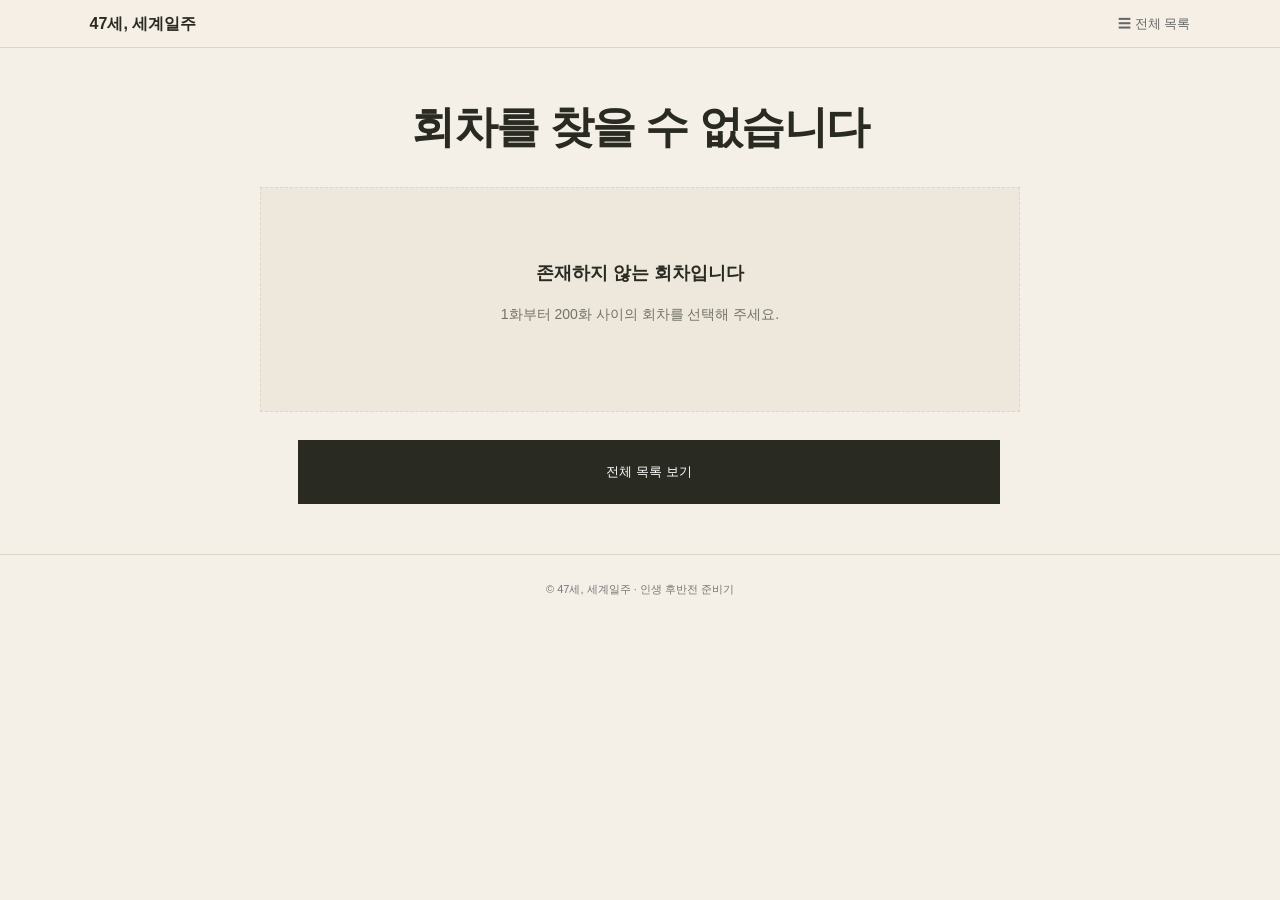
==== episode.html @ f0dcfd90 "연재용 사이트로 개편: 200화 목록·검색·구간 필터·회차 뷰어 - index.html 앞뒤의 마크다운 코드 펜스(```html) 제거 - 기존 디자인과 작품명을 유지하며 모바일 " ====
<!doctype html>
<html lang="ko">
<head>
<meta charset="utf-8">
<meta name="viewport" content="width=device-width, initial-scale=1">
<title>회차 보기 · 47세, 세계일주</title>
<link rel="stylesheet" href="assets/css/style.css">
</head>
<body>
<div class="reader-bar">
<a class="logo" href="./">47세, 세계일주</a>
<a class="back" id="back-link" href="./#episodes">☰ 전체 목록</a>
</div>
<main id="reader">
<div class="ep-head">
<p class="meta" id="ep-arc"></p>
<div class="num" id="ep-code"></div>
<h1 id="ep-title">회차를 불러오는 중…</h1>
<p class="meta" id="ep-meta"></p>
</div>
<div id="ep-body"></div>
<nav class="ep-nav" id="ep-nav" aria-label="회차 이동"></nav>
</main>
<noscript><p style="text-align:center">회차를 보려면 자바스크립트를 켜 주세요.</p></noscript>
<footer>© 47세, 세계일주 · 인생 후반전 준비기</footer>
<script src="data/episodes.js"></script>
<script src="assets/js/core.js"></script>
<script src="assets/js/viewer.js"></script>
</body>
</html>
---- assets/css/style.css ----
*{box-sizing:border-box}
:root{--bg:#f5f0e7;--ink:#292a22;--muted:#737367;--line:#ddd4c5;--soft:#eee7db;--card:#fbf8f1;--card-line:#ded7c9;--accent:#b85d3c;--sun:#c77a55}
html{scroll-behavior:smooth;-webkit-text-size-adjust:100%}
body{margin:0;background:var(--bg);color:var(--ink);font-family:Arial,"Malgun Gothic","Apple SD Gothic Neo",sans-serif;line-height:1.7;word-break:keep-all;overflow-wrap:break-word}
a{color:inherit}
:focus-visible{outline:2px solid var(--accent);outline-offset:2px}
.skip{position:absolute;left:-9999px}
.skip:focus{left:12px;top:12px;background:var(--ink);color:#fff;padding:8px 12px;z-index:20}

header.site{padding:20px 7%;border-bottom:1px solid var(--line);display:flex;justify-content:space-between;align-items:center;gap:12px;flex-wrap:wrap}
.logo{font-size:21px;font-weight:bold;text-decoration:none}
nav a{margin-left:18px;color:#666;text-decoration:none;font-size:13px}
nav a:hover{color:var(--ink)}

.hero{padding:80px 10%;display:grid;grid-template-columns:1fr 1fr;gap:35px;align-items:center}
.eyebrow{color:var(--accent);letter-spacing:2px;font-size:11px;font-weight:bold}
h1{font-size:clamp(42px,6vw,72px);line-height:1.2;letter-spacing:-3px;margin:.3em 0}
h2{line-height:1.5}
p{color:var(--muted);font-size:14px}
.cta{display:inline-block;background:var(--ink);color:#fff;padding:12px 18px;text-decoration:none;margin-top:15px}
.art{height:330px;background:#e9dfcf;border-radius:48% 48% 3px 3px;position:relative;overflow:hidden}
.sun{position:absolute;right:50px;top:40px;width:110px;height:110px;background:var(--sun);border-radius:50%}
.hill{position:absolute;width:120%;height:180px;border-radius:50% 50% 0 0;bottom:-70px;left:-10%;background:#a5a88e;transform:rotate(-10deg)}
.hill2{position:absolute;width:120%;height:140px;border-radius:50% 50% 0 0;bottom:-80px;right:-30%;background:#68745d}
.stamp{position:absolute;top:25px;left:22px;border:1px solid;padding:8px;transform:rotate(-7deg);line-height:1.4}

.features{background:var(--soft);padding:35px 10%;display:grid;grid-template-columns:repeat(3,1fr);gap:25px}
.features strong{display:block}

section.list{padding:65px 10%}
.list-head{display:flex;justify-content:space-between;align-items:flex-end;gap:12px;flex-wrap:wrap}
.list-head h2{margin:.2em 0}
.notice{font-size:13px;background:var(--card);border:1px solid var(--card-line);border-left:3px solid var(--accent);padding:10px 14px;margin:14px 0 22px}

.controls{position:sticky;top:0;z-index:5;background:var(--bg);padding:12px 0;border-bottom:1px solid var(--line);margin-bottom:16px}
.search{display:flex;gap:8px}
.search input{flex:1;min-width:0;font:inherit;font-size:15px;padding:10px 12px;border:1px solid var(--card-line);background:var(--card);color:var(--ink);border-radius:0}
.search button{font:inherit;font-size:13px;padding:0 14px;border:1px solid var(--card-line);background:transparent;color:var(--muted);cursor:pointer}
.chips{display:flex;gap:6px;margin-top:10px;overflow-x:auto;padding-bottom:4px;scrollbar-width:thin}
.chip{flex:none;font:inherit;font-size:12px;padding:6px 12px;border:1px solid var(--card-line);background:var(--card);color:var(--ink);cursor:pointer;white-space:nowrap}
.chip[aria-pressed="true"]{background:var(--ink);color:#fff;border-color:var(--ink)}
.result-count{font-size:12px;color:var(--muted);margin:8px 0 0}

.arc-title{font-size:15px;margin:28px 0 10px;padding-bottom:6px;border-bottom:1px solid var(--line)}
.arc-title span{font-weight:normal;color:var(--muted);font-size:12px;margin-left:6px}
.cards{display:grid;grid-template-columns:repeat(auto-fill,minmax(210px,1fr));gap:12px;list-style:none;padding:0;margin:0}
.card{display:block;height:100%;padding:15px 17px;background:var(--card);border:1px solid var(--card-line);text-decoration:none;transition:border-color .15s,transform .15s}
.card:hover{border-color:var(--accent);transform:translateY(-1px)}
.card.target{border-color:var(--accent);box-shadow:0 0 0 2px var(--accent)}
.num{color:var(--accent);font-size:11px;font-weight:bold;letter-spacing:.5px}
.card strong{display:block;font-size:14px;margin-top:6px;line-height:1.5}
.status{display:inline-block;margin-top:8px;font-size:11px;padding:1px 7px;border:1px solid var(--card-line);color:var(--muted)}
.status.open{border-color:var(--ink);background:var(--ink);color:#fff}
.empty{padding:40px 0;text-align:center}

footer{text-align:center;padding:25px;border-top:1px solid var(--line);font-size:11px;color:#777}

/* ── 회차 읽기 화면 ── */
.reader-bar{position:sticky;top:0;z-index:5;background:rgba(245,240,231,.96);border-bottom:1px solid var(--line);padding:10px 7%;display:flex;align-items:center;justify-content:space-between;gap:10px}
.reader-bar .logo{font-size:16px}
.reader-bar a.back{font-size:13px;color:#666;text-decoration:none;white-space:nowrap}
.ep-head{max-width:760px;margin:0 auto;padding:40px 20px 20px;text-align:center}
.ep-head h1{font-size:clamp(28px,5vw,44px);letter-spacing:-1.5px}
.ep-head .meta{font-size:12px;color:var(--muted);margin:0}
.viewer{max-width:760px;margin:0 auto;background:#fff}
.viewer img{display:block;width:100%;height:auto}
.placeholder{max-width:760px;margin:0 auto;padding:70px 24px;text-align:center;background:var(--soft);border:1px dashed var(--card-line)}
.placeholder strong{display:block;font-size:18px;margin-bottom:6px}
.ep-nav{max-width:760px;margin:0 auto;padding:28px 20px 50px;display:grid;grid-template-columns:1fr auto 1fr;gap:10px;align-items:stretch}
.ep-nav a,.ep-nav span.disabled{display:flex;flex-direction:column;justify-content:center;padding:12px 14px;border:1px solid var(--card-line);background:var(--card);text-decoration:none;font-size:13px;min-height:64px}
.ep-nav a:hover{border-color:var(--accent)}
.ep-nav small{color:var(--muted);font-size:11px}
.ep-nav .next{text-align:right}
.ep-nav .to-list{justify-content:center;align-items:center;background:var(--ink);color:#fff;border-color:var(--ink)}
.ep-nav span.disabled{color:#aaa;background:transparent}

@media(max-width:650px){
  header.site{padding:16px 20px}
  nav a{margin-left:12px}
  .hero{grid-template-columns:1fr;padding:45px 22px}
  .art{height:250px}
  .features{grid-template-columns:1fr;padding:28px 24px;gap:6px}
  section.list{padding:45px 20px}
  h1{font-size:48px}
  .cards{grid-template-columns:repeat(2,1fr);gap:8px}
  .card{padding:12px}
  .card strong{font-size:13px}
  .reader-bar{padding:10px 16px}
  .ep-nav{grid-template-columns:1fr 1fr}
  .ep-nav .to-list{grid-column:1/-1;grid-row:2;min-height:48px}
}
@media(max-width:360px){.cards{grid-template-columns:1fr}}
@media(prefers-reduced-motion:reduce){html{scroll-behavior:auto}.card{transition:none}}
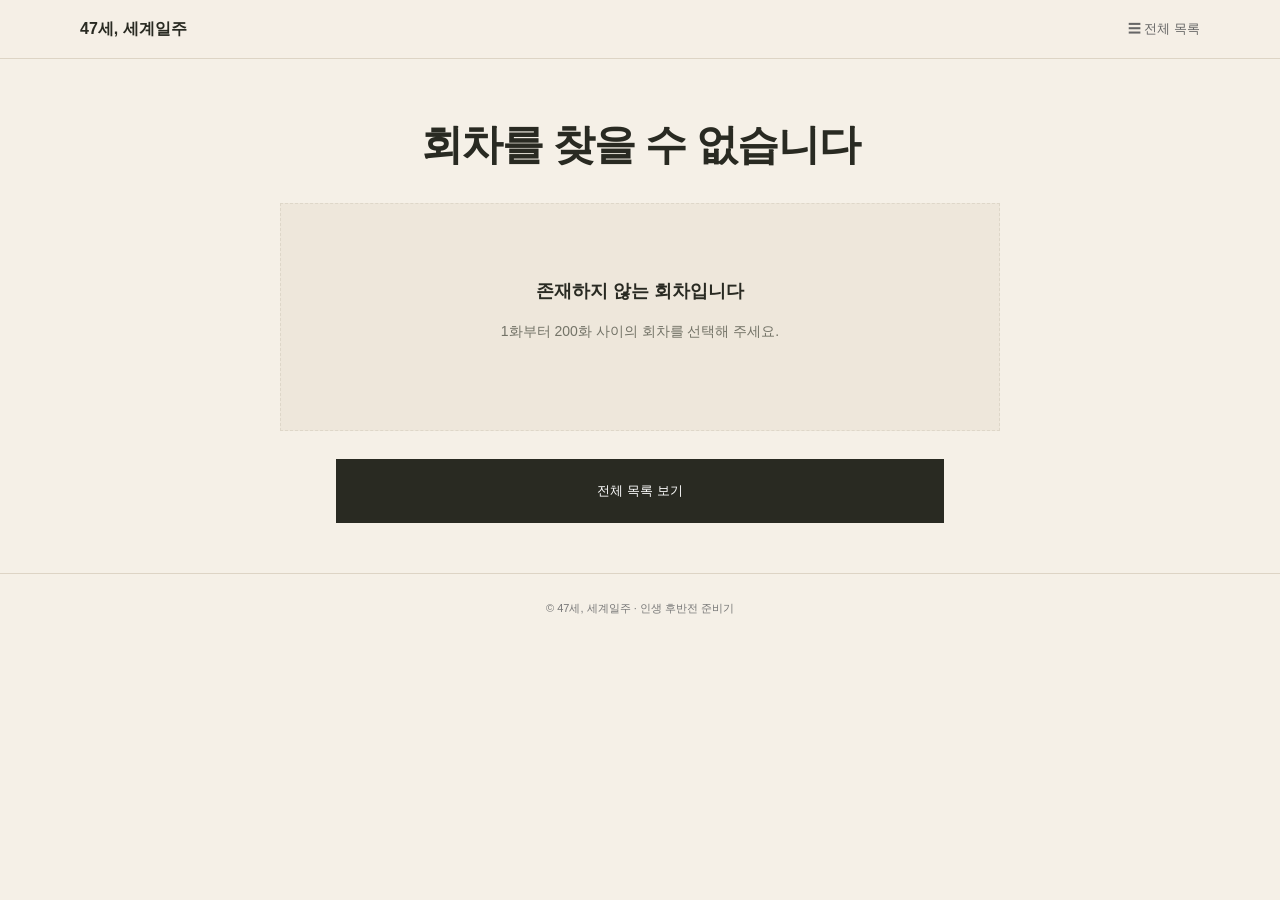
==== commit fda17c52: "Bust cached reader assets for mobile zoom" ====
--- a/episode.html
+++ b/episode.html
@@ -4,7 +4,7 @@
 <meta charset="utf-8">
 <meta name="viewport" content="width=device-width, initial-scale=1">
 <title>회차 보기 · 47세, 세계일주</title>
-<link rel="stylesheet" href="assets/css/style.css">
+<link rel="stylesheet" href="assets/css/style.css?v=mobile-zoom-1">
 </head>
 <body>
 <div class="reader-bar">
@@ -25,6 +25,6 @@
 <footer>© 47세, 세계일주 · 인생 후반전 준비기</footer>
 <script src="data/episodes.js"></script>
 <script src="assets/js/core.js"></script>
-<script src="assets/js/viewer.js"></script>
+<script src="assets/js/viewer.js?v=mobile-zoom-1"></script>
 </body>
 </html>
--- a/assets/css/style.css
+++ b/assets/css/style.css
@@ -1,49 +1,58 @@
 *{box-sizing:border-box}
-:root{--bg:#f5f0e7;--ink:#292a22;--muted:#737367;--line:#ddd4c5;--soft:#eee7db;--card:#fbf8f1;--card-line:#ded7c9;--accent:#b85d3c;--sun:#c77a55}
-html{scroll-behavior:smooth;-webkit-text-size-adjust:100%}
-body{margin:0;background:var(--bg);color:var(--ink);font-family:Arial,"Malgun Gothic","Apple SD Gothic Neo",sans-serif;line-height:1.7;word-break:keep-all;overflow-wrap:break-word}
+:root{
+  --bg:#f5f0e7;--ink:#292a22;--muted:#737367;--line:#ddd4c5;--soft:#eee7db;--card:#fbf8f1;--card-line:#ded7c9;--accent:#b85d3c;--sun:#c77a55;
+  /* 레이아웃: PC에서 본문 최대 폭, 화면 가장자리 여백, 웹툰 원고 최대 폭 */
+  --maxw:1120px;--gutter:clamp(20px,5vw,56px);--reader:720px;
+  /* 화면이 아무리 넓어도 본문은 --maxw 안에 머물도록 좌우 여백을 계산 */
+  --pad-x:max(var(--gutter),calc((100% - var(--maxw)) / 2));
+}
+html{scroll-behavior:smooth;-webkit-text-size-adjust:100%;text-size-adjust:100%}
+body{margin:0;background:var(--bg);color:var(--ink);font-family:Arial,"Malgun Gothic","Apple SD Gothic Neo",sans-serif;line-height:1.7;word-break:keep-all;overflow-wrap:anywhere}
+img,svg,video{max-width:100%;height:auto}
 a{color:inherit}
 :focus-visible{outline:2px solid var(--accent);outline-offset:2px}
 .skip{position:absolute;left:-9999px}
 .skip:focus{left:12px;top:12px;background:var(--ink);color:#fff;padding:8px 12px;z-index:20}
 
-header.site{padding:20px 7%;border-bottom:1px solid var(--line);display:flex;justify-content:space-between;align-items:center;gap:12px;flex-wrap:wrap}
+header.site{padding:20px var(--pad-x);border-bottom:1px solid var(--line);display:flex;justify-content:space-between;align-items:center;gap:8px 12px;flex-wrap:wrap}
 .logo{font-size:21px;font-weight:bold;text-decoration:none}
-nav a{margin-left:18px;color:#666;text-decoration:none;font-size:13px}
+nav{display:flex;gap:18px}
+nav a{color:#666;text-decoration:none;font-size:13px;padding:6px 0}
 nav a:hover{color:var(--ink)}
 
-.hero{padding:80px 10%;display:grid;grid-template-columns:1fr 1fr;gap:35px;align-items:center}
+.hero{padding:clamp(45px,8vw,96px) var(--pad-x);display:grid;grid-template-columns:minmax(0,1fr) minmax(0,1fr);gap:clamp(24px,4vw,56px);align-items:center}
 .eyebrow{color:var(--accent);letter-spacing:2px;font-size:11px;font-weight:bold}
-h1{font-size:clamp(42px,6vw,72px);line-height:1.2;letter-spacing:-3px;margin:.3em 0}
-h2{line-height:1.5}
+h1{font-size:clamp(40px,6vw,72px);line-height:1.2;letter-spacing:-.04em;margin:.3em 0}
+h2{line-height:1.5;font-size:clamp(18px,2.2vw,24px)}
 p{color:var(--muted);font-size:14px}
 .cta{display:inline-block;background:var(--ink);color:#fff;padding:12px 18px;text-decoration:none;margin-top:15px}
-.art{height:330px;background:#e9dfcf;border-radius:48% 48% 3px 3px;position:relative;overflow:hidden}
-.sun{position:absolute;right:50px;top:40px;width:110px;height:110px;background:var(--sun);border-radius:50%}
-.hill{position:absolute;width:120%;height:180px;border-radius:50% 50% 0 0;bottom:-70px;left:-10%;background:#a5a88e;transform:rotate(-10deg)}
-.hill2{position:absolute;width:120%;height:140px;border-radius:50% 50% 0 0;bottom:-80px;right:-30%;background:#68745d}
-.stamp{position:absolute;top:25px;left:22px;border:1px solid;padding:8px;transform:rotate(-7deg);line-height:1.4}
+.art{height:clamp(240px,30vw,360px);background:#e9dfcf;border-radius:48% 48% 3px 3px;position:relative;overflow:hidden}
+.sun{position:absolute;right:15%;top:12%;width:clamp(80px,9vw,110px);aspect-ratio:1;background:var(--sun);border-radius:50%}
+.hill{position:absolute;width:120%;height:55%;border-radius:50% 50% 0 0;bottom:-21%;left:-10%;background:#a5a88e;transform:rotate(-10deg)}
+.hill2{position:absolute;width:120%;height:42%;border-radius:50% 50% 0 0;bottom:-24%;right:-30%;background:#68745d}
+.stamp{position:absolute;top:34%;left:9%;border:1px solid;padding:8px;transform:rotate(-7deg);line-height:1.4}
 
-.features{background:var(--soft);padding:35px 10%;display:grid;grid-template-columns:repeat(3,1fr);gap:25px}
+.features{background:var(--soft);padding:35px var(--pad-x);display:grid;grid-template-columns:repeat(3,minmax(0,1fr));gap:25px}
 .features strong{display:block}
 
-section.list{padding:65px 10%}
-.list-head{display:flex;justify-content:space-between;align-items:flex-end;gap:12px;flex-wrap:wrap}
+section.list{padding:clamp(45px,6vw,72px) var(--pad-x)}
+.list-head{display:flex;justify-content:space-between;align-items:flex-end;gap:4px 12px;flex-wrap:wrap}
 .list-head h2{margin:.2em 0}
 .notice{font-size:13px;background:var(--card);border:1px solid var(--card-line);border-left:3px solid var(--accent);padding:10px 14px;margin:14px 0 22px}
 
 .controls{position:sticky;top:0;z-index:5;background:var(--bg);padding:12px 0;border-bottom:1px solid var(--line);margin-bottom:16px}
 .search{display:flex;gap:8px}
-.search input{flex:1;min-width:0;font:inherit;font-size:15px;padding:10px 12px;border:1px solid var(--card-line);background:var(--card);color:var(--ink);border-radius:0}
-.search button{font:inherit;font-size:13px;padding:0 14px;border:1px solid var(--card-line);background:transparent;color:var(--muted);cursor:pointer}
-.chips{display:flex;gap:6px;margin-top:10px;overflow-x:auto;padding-bottom:4px;scrollbar-width:thin}
-.chip{flex:none;font:inherit;font-size:12px;padding:6px 12px;border:1px solid var(--card-line);background:var(--card);color:var(--ink);cursor:pointer;white-space:nowrap}
+/* 16px 미만이면 iOS Safari가 입력 시 화면을 확대하므로 16px 유지 */
+.search input{flex:1;min-width:0;font:inherit;font-size:16px;padding:10px 12px;border:1px solid var(--card-line);background:var(--card);color:var(--ink);border-radius:0;-webkit-appearance:none;appearance:none}
+.search button{flex:none;font:inherit;font-size:13px;padding:0 14px;min-height:44px;border:1px solid var(--card-line);background:transparent;color:var(--muted);cursor:pointer}
+.chips{display:flex;gap:6px;margin-top:10px;overflow-x:auto;overscroll-behavior-x:contain;padding-bottom:4px;scrollbar-width:thin}
+.chip{flex:none;font:inherit;font-size:12px;padding:6px 12px;min-height:34px;border:1px solid var(--card-line);background:var(--card);color:var(--ink);cursor:pointer;white-space:nowrap}
 .chip[aria-pressed="true"]{background:var(--ink);color:#fff;border-color:var(--ink)}
 .result-count{font-size:12px;color:var(--muted);margin:8px 0 0}
 
 .arc-title{font-size:15px;margin:28px 0 10px;padding-bottom:6px;border-bottom:1px solid var(--line)}
-.arc-title span{font-weight:normal;color:var(--muted);font-size:12px;margin-left:6px}
-.cards{display:grid;grid-template-columns:repeat(auto-fill,minmax(210px,1fr));gap:12px;list-style:none;padding:0;margin:0}
+.arc-title span{font-weight:normal;color:var(--muted);font-size:12px;margin-left:6px;white-space:nowrap}
+.cards{display:grid;grid-template-columns:repeat(auto-fill,minmax(200px,1fr));gap:12px;list-style:none;padding:0;margin:0}
 .card{display:block;height:100%;padding:15px 17px;background:var(--card);border:1px solid var(--card-line);text-decoration:none;transition:border-color .15s,transform .15s}
 .card:hover{border-color:var(--accent);transform:translateY(-1px)}
 .card.target{border-color:var(--accent);box-shadow:0 0 0 2px var(--accent)}
@@ -53,41 +62,52 @@
 .status.open{border-color:var(--ink);background:var(--ink);color:#fff}
 .empty{padding:40px 0;text-align:center}
 
-footer{text-align:center;padding:25px;border-top:1px solid var(--line);font-size:11px;color:#777}
+footer{text-align:center;padding:25px var(--pad-x);border-top:1px solid var(--line);font-size:11px;color:#777}
 
 /* ── 회차 읽기 화면 ── */
-.reader-bar{position:sticky;top:0;z-index:5;background:rgba(245,240,231,.96);border-bottom:1px solid var(--line);padding:10px 7%;display:flex;align-items:center;justify-content:space-between;gap:10px}
-.reader-bar .logo{font-size:16px}
-.reader-bar a.back{font-size:13px;color:#666;text-decoration:none;white-space:nowrap}
-.ep-head{max-width:760px;margin:0 auto;padding:40px 20px 20px;text-align:center}
-.ep-head h1{font-size:clamp(28px,5vw,44px);letter-spacing:-1.5px}
+.reader-bar{position:sticky;top:0;z-index:5;background:rgba(245,240,231,.96);border-bottom:1px solid var(--line);padding:10px var(--pad-x);display:flex;align-items:center;justify-content:space-between;gap:10px}
+.reader-bar .logo{font-size:16px;min-width:0;white-space:nowrap;overflow:hidden;text-overflow:ellipsis}
+.reader-bar a.back{font-size:13px;color:#666;text-decoration:none;white-space:nowrap;padding:8px 0}
+.ep-head{max-width:var(--reader);margin:0 auto;padding:clamp(28px,5vw,48px) var(--gutter) 20px;text-align:center}
+.ep-head h1{font-size:clamp(26px,4.5vw,42px);letter-spacing:-.03em}
 .ep-head .meta{font-size:12px;color:var(--muted);margin:0}
-.viewer{max-width:760px;margin:0 auto;background:#fff}
-.viewer img{display:block;width:100%;height:auto}
-.placeholder{max-width:760px;margin:0 auto;padding:70px 24px;text-align:center;background:var(--soft);border:1px dashed var(--card-line)}
+/* 원고: 모바일은 화면 너비에 꽉 차게, PC는 --reader 폭에서 멈춤. 컷 사이 틈 없이 이어 붙임 */
+.viewer{width:100%;max-width:var(--reader);margin:0 auto;background:#fff}
+.viewer img{display:block;width:100%;max-width:100%;height:auto}
+.viewer img[role="button"]{cursor:zoom-in}
+.image-zoom{position:fixed;inset:0;z-index:20;display:flex;align-items:flex-start;justify-content:center;overflow:auto;padding:56px 12px 16px;background:rgba(20,20,18,.96);overscroll-behavior:contain}
+.image-zoom img{display:block;width:auto;height:auto;max-width:none;max-height:none;margin:0 auto}
+.image-zoom-close{position:fixed;top:10px;right:12px;z-index:1;min-height:44px;padding:8px 14px;border:1px solid #aaa;background:#292a22;color:#fff;font:inherit;cursor:pointer}
+.placeholder{max-width:var(--reader);margin:0 auto;padding:clamp(48px,8vw,72px) 24px;text-align:center;background:var(--soft);border:1px dashed var(--card-line)}
 .placeholder strong{display:block;font-size:18px;margin-bottom:6px}
-.ep-nav{max-width:760px;margin:0 auto;padding:28px 20px 50px;display:grid;grid-template-columns:1fr auto 1fr;gap:10px;align-items:stretch}
-.ep-nav a,.ep-nav span.disabled{display:flex;flex-direction:column;justify-content:center;padding:12px 14px;border:1px solid var(--card-line);background:var(--card);text-decoration:none;font-size:13px;min-height:64px}
+.ep-nav{max-width:var(--reader);margin:0 auto;padding:28px var(--gutter) 50px;display:grid;grid-template-columns:minmax(0,1fr) auto minmax(0,1fr);gap:10px;align-items:stretch}
+.ep-nav a,.ep-nav span.disabled{display:flex;flex-direction:column;justify-content:center;min-width:0;padding:12px 14px;border:1px solid var(--card-line);background:var(--card);text-decoration:none;font-size:13px;min-height:64px}
 .ep-nav a:hover{border-color:var(--accent)}
 .ep-nav small{color:var(--muted);font-size:11px}
 .ep-nav .next{text-align:right}
-.ep-nav .to-list{justify-content:center;align-items:center;background:var(--ink);color:#fff;border-color:var(--ink)}
+.ep-nav .to-list{justify-content:center;align-items:center;background:var(--ink);color:#fff;border-color:var(--ink);white-space:nowrap}
 .ep-nav span.disabled{color:#aaa;background:transparent}
 
+/* 태블릿 (651–1024px) */
+@media(max-width:1024px){
+  .cards{grid-template-columns:repeat(auto-fill,minmax(180px,1fr))}
+  .stamp{font-size:13px}
+}
+
+/* 모바일 (≤650px) */
 @media(max-width:650px){
-  header.site{padding:16px 20px}
-  nav a{margin-left:12px}
-  .hero{grid-template-columns:1fr;padding:45px 22px}
-  .art{height:250px}
-  .features{grid-template-columns:1fr;padding:28px 24px;gap:6px}
-  section.list{padding:45px 20px}
-  h1{font-size:48px}
-  .cards{grid-template-columns:repeat(2,1fr);gap:8px}
+  header.site{padding-block:14px}
+  nav{gap:14px}
+  .hero{grid-template-columns:1fr}
+  h1{font-size:clamp(36px,12vw,48px)}
+  .features{grid-template-columns:1fr;gap:6px;padding-block:28px}
+  .cards{grid-template-columns:repeat(2,minmax(0,1fr));gap:8px}
   .card{padding:12px}
   .card strong{font-size:13px}
-  .reader-bar{padding:10px 16px}
-  .ep-nav{grid-template-columns:1fr 1fr}
+  /* 원고는 좌우 여백 없이 화면 너비에 맞춤 */
+  .placeholder{border-left:0;border-right:0}
+  .ep-nav{grid-template-columns:repeat(2,minmax(0,1fr))}
   .ep-nav .to-list{grid-column:1/-1;grid-row:2;min-height:48px}
 }
-@media(max-width:360px){.cards{grid-template-columns:1fr}}
+@media(max-width:340px){.cards{grid-template-columns:1fr}}
 @media(prefers-reduced-motion:reduce){html{scroll-behavior:auto}.card{transition:none}}
